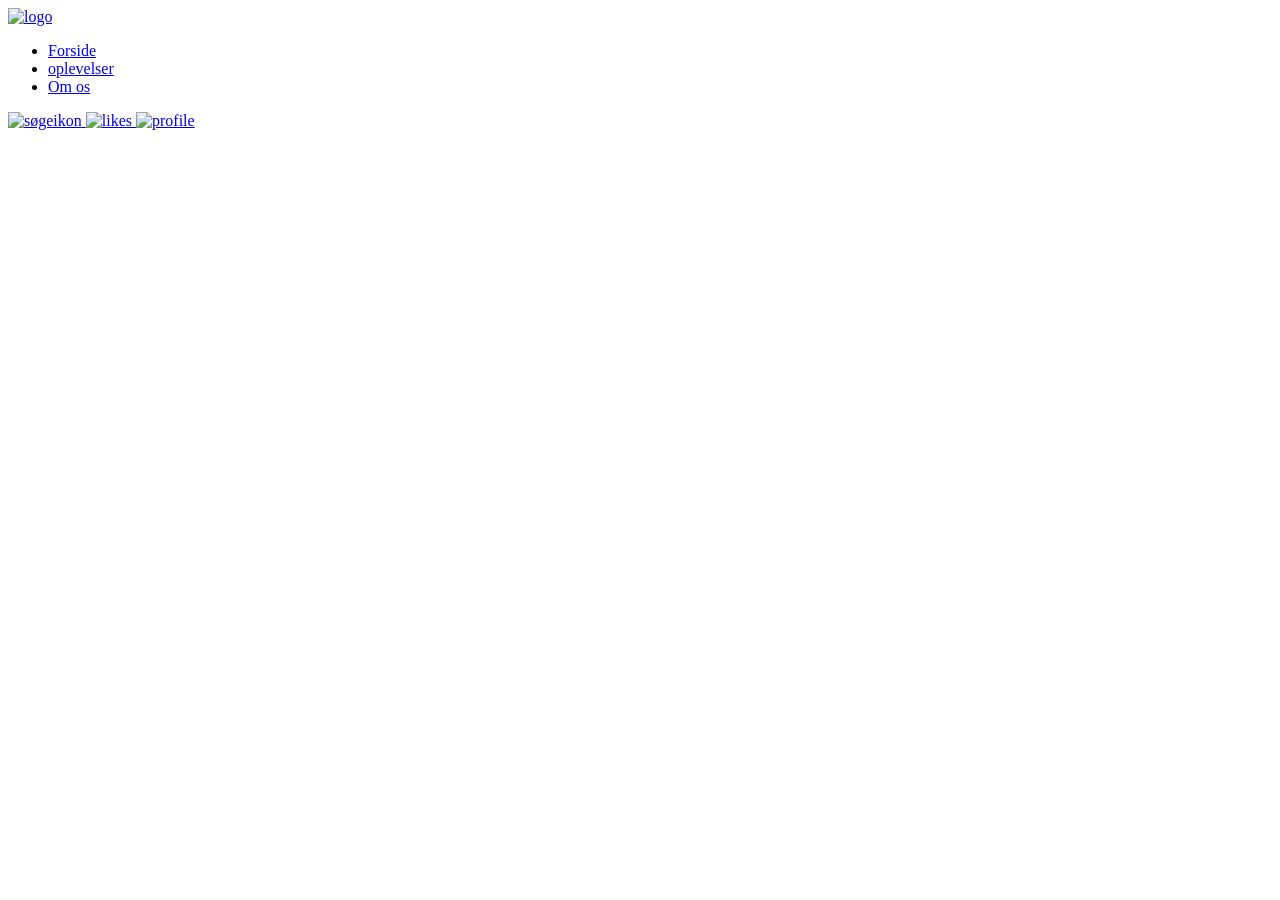
==== index.html @ 70e86e0f "lavet header i html" ====
<!DOCTYPE html>
<html lang="da">
<head>
    <meta charset="UTF-8">
    <meta name="viewport" content="width=device-width, initial-scale=1.0">
    <title>Forside</title>
    <link rel="stylesheet" href="/css/style.css">
</head>
<body>
    <header>
        <a href="/index.html">
            <img class="logo" src="#" alt="logo">
        </a>
        <nav>
            <ul>
                <li><a href="/index.html">Forside</a></li>
                <li><a href="/oplevelser.html">oplevelser</a></li>
                <li><a href="/omos.html">Om os</a></li>
            </ul>
        </nav>
        <a href="#">
            <img src="#" alt="søgeikon">
        </a>
        <a href="#">
            <img src="#" alt="likes">
        </a>
        <a href="#">
            <img src="#" alt="profile">
        </a>
    </header>
   
    <main>

    </main>
    
</body>
</html>
---- css/style.css ----
* {
    
}
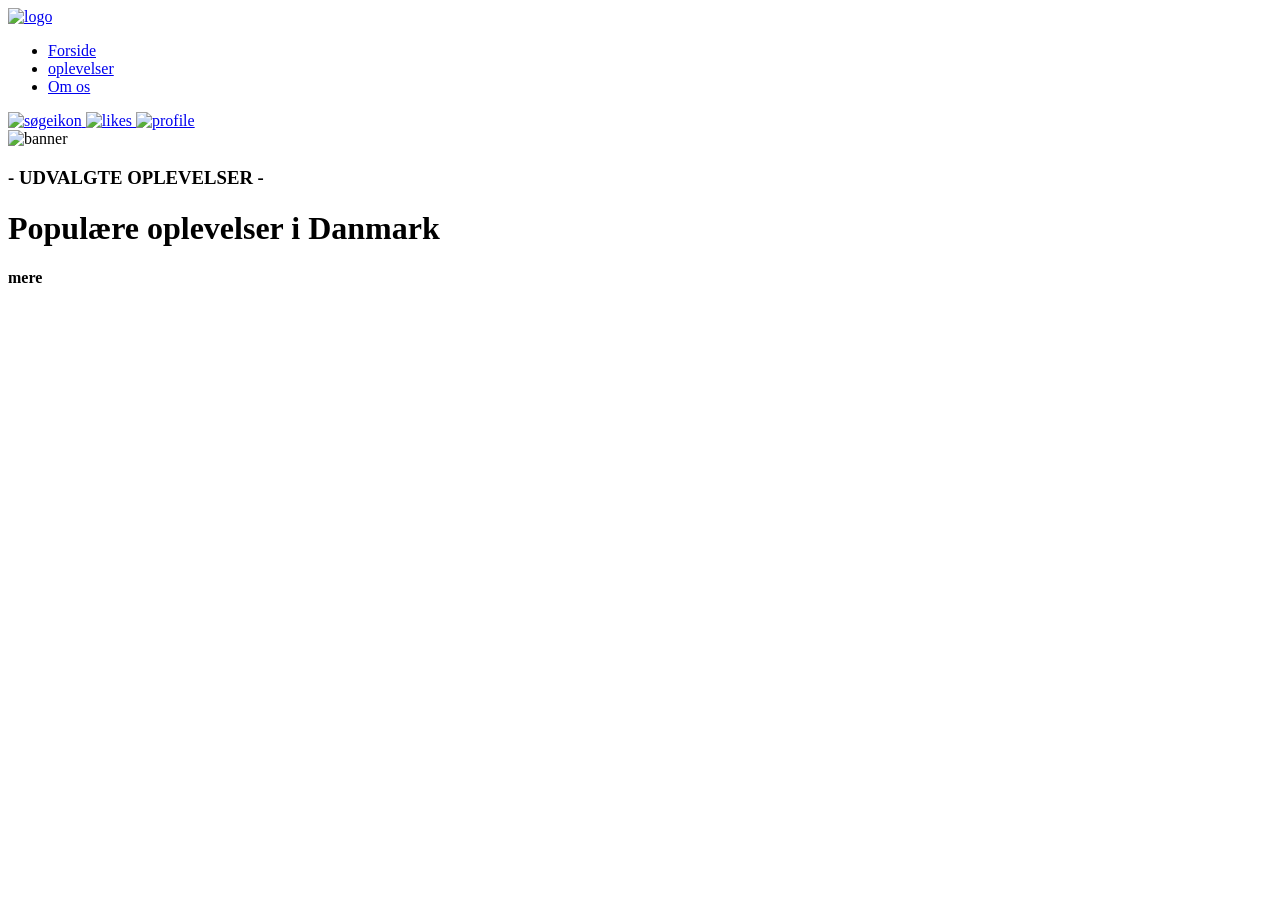
==== commit c362cc26: "Implementeret Simons forside" ====
--- a/index.html
+++ b/index.html
@@ -28,9 +28,13 @@
             <img src="#" alt="profile">
         </a>
     </header>
-   
+
     <main>
-
+        <img src="img/banner.jpg" alt="banner" class="banner-img">
+        <h3>- UDVALGTE OPLEVELSER -</h3>
+        <h1>Populære oplevelser i Danmark</h1>
+        <div class="mere"> </div>
+        <h4>mere</h4>
     </main>
     
 </body>
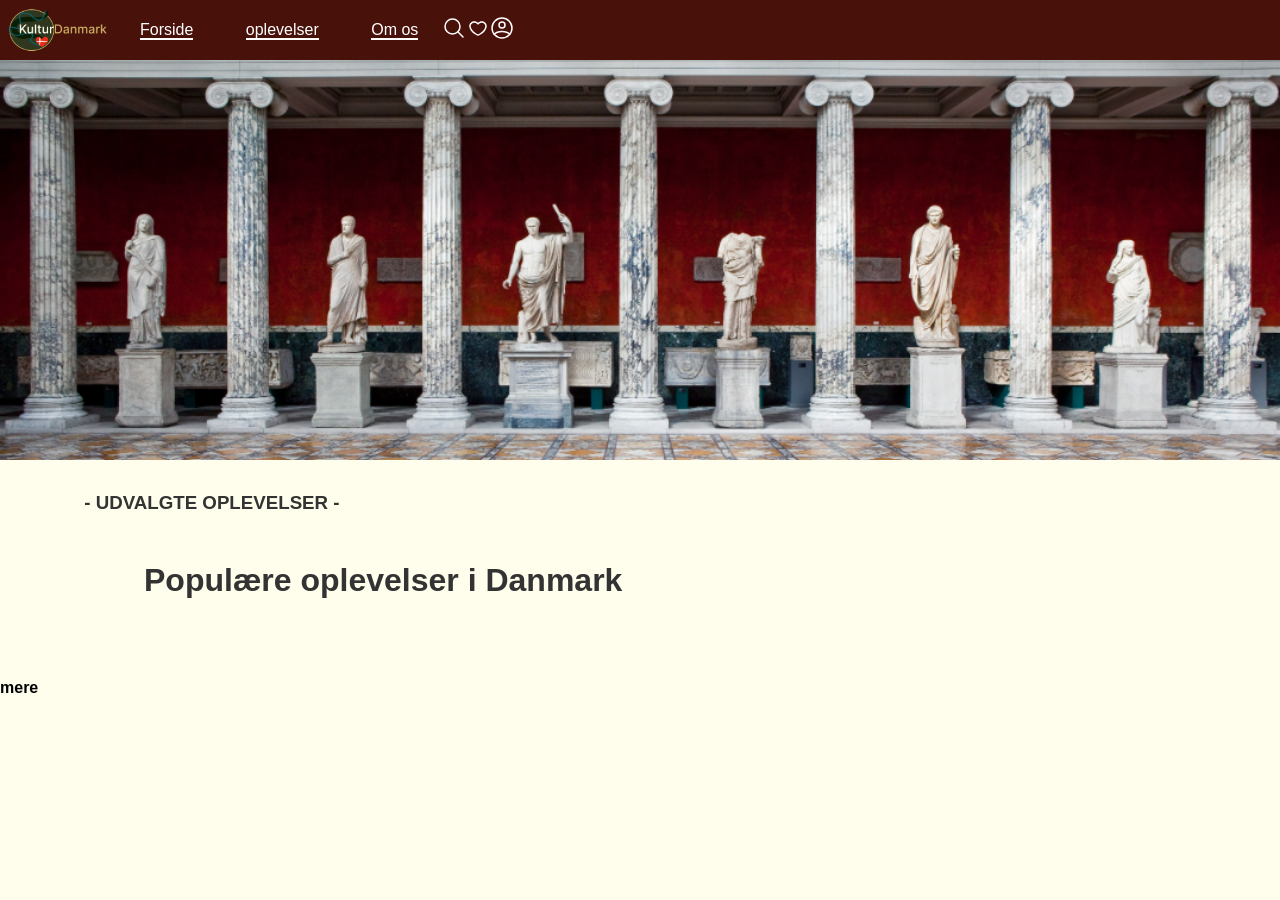
==== commit 0161393c: "Indsat banner og fået billed genveje til at fungere" ====
--- a/index.html
+++ b/index.html
@@ -9,7 +9,7 @@
 <body>
     <header>
         <a href="/index.html">
-            <img class="logo" src="#" alt="logo">
+            <img class="logo" src="/img/logo.png" alt="logo">
         </a>
         <nav>
             <ul>
@@ -19,18 +19,18 @@
             </ul>
         </nav>
         <a href="#">
-            <img src="#" alt="søgeikon">
+            <img src="/img/magnifying-glass.svg" alt="søgeikon">
         </a>
         <a href="#">
-            <img src="#" alt="likes">
+            <img src="/img/heart.svg" alt="likes">
         </a>
         <a href="#">
-            <img src="#" alt="profile">
+            <img src="/img/profile-circle.svg" alt="profile">
         </a>
     </header>
 
     <main>
-        <img src="img/banner.jpg" alt="banner" class="banner-img">
+        <img src="/img/banner.png" alt="banner" class="banner-img">
         <h3>- UDVALGTE OPLEVELSER -</h3>
         <h1>Populære oplevelser i Danmark</h1>
         <div class="mere"> </div>
--- a/css/style.css
+++ b/css/style.css
@@ -1,3 +1,91 @@
 * {
-    
+    box-sizing: border-box;
+    margin: 0;
+    font-family: inter, sans-serif;
+}
+
+body {
+    background-color: #fffdeb;
+}
+
+header {
+    background-color: #48110a;
+    display: flex;
+    align-items: center;
+    padding: 0;
+}
+
+.logo {
+    width: 100px;
+    display: block;
+    margin: 0.5em;
+}
+
+.ikon {
+    float: right;
+
+}
+
+nav {
+    padding: 0;
+}
+
+nav ul {
+    padding: 0;
+}
+
+nav li {
+    display: inline-block;
+    padding: 0 1.5em;
+}
+
+li a {
+    color: #ffffff;
+    text-decoration: none;
+        border-bottom: 2px solid #ffffff;
+}
+
+li a:hover {
+    color: #d7d7d7;
+}
+
+.ikoner {
+    display: flex;
+    align-items: center;
+    gap: 1rem;
+    margin: 0 1rem 0 auto;
+}
+
+.overskrift {
+    margin-top: 0.5em;
+    text-align: center; 
+}
+
+.brødkrumme {
+    margin: 0.3em 0.5em;
+}
+
+div {
+    display: flex;
+    margin: 2em 3.5em;
+}
+
+.linje1 {
+    aspect-ratio: 1/1;
+    width: 24%;
+    border-radius: 15px;
+    padding: 0.5em;
+}
+
+.banner-img {
+height: 400px;
+object-fit: cover;
+object-position: center 35%;
+width: 100%;
+}
+
+h1,h3 {
+    color: #333333;
+    text-align: left;
+    margin: 1.5em 4.5em;
 }
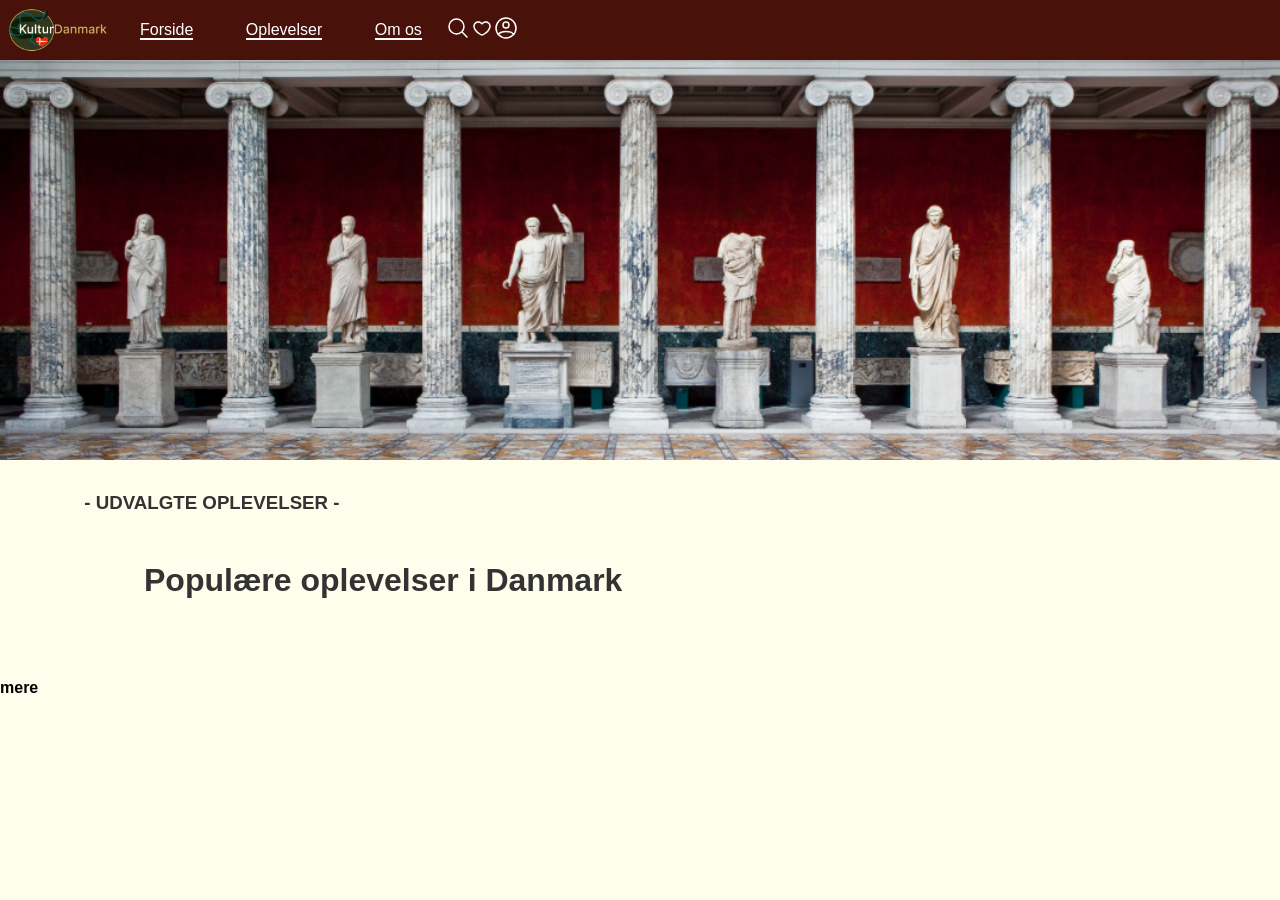
==== commit 12a0ca0b: "Lavet mere css til oplevelses siden og kopieret det hele ind i style.css filen" ====
--- a/index.html
+++ b/index.html
@@ -14,7 +14,7 @@
         <nav>
             <ul>
                 <li><a href="/index.html">Forside</a></li>
-                <li><a href="/oplevelser.html">oplevelser</a></li>
+                <li><a href="/oplevelser.html">Oplevelser</a></li>
                 <li><a href="/omos.html">Om os</a></li>
             </ul>
         </nav>
--- a/css/style.css
+++ b/css/style.css
@@ -1,3 +1,4 @@
+/*Hele hjemmesiden*/
 * {
     box-sizing: border-box;
     margin: 0;
@@ -8,6 +9,7 @@
     background-color: #fffdeb;
 }
 
+/*Header*/
 header {
     background-color: #48110a;
     display: flex;
@@ -19,11 +21,6 @@
     width: 100px;
     display: block;
     margin: 0.5em;
-}
-
-.ikon {
-    float: right;
-
 }
 
 nav {
@@ -56,13 +53,61 @@
     margin: 0 1rem 0 auto;
 }
 
+.ikon {
+    float: right;
+
+}
+
+/*Forside*/
+.banner-img {
+    height: 400px;
+    object-fit: cover;
+    object-position: center 35%;
+    width: 100%;
+}
+
+h1,h3 {
+    color: #333333;
+    text-align: left;
+    margin: 1.5em 4.5em;
+}
+
+/*Oplevelser*/
 .overskrift {
-    margin-top: 0.5em;
+    margin-top: 0.7em;
     text-align: center; 
 }
 
 .brødkrumme {
-    margin: 0.3em 0.5em;
+    padding: 0.3em 0.5em;
+    background-color: #eee5c7;
+}
+
+.search {
+    border-radius: 50px;
+    background-color: #2c572c;
+    width: 50%;
+    height: 75px;
+    margin: 0 auto;
+    display: flex;
+    align-items: center;
+    justify-content: space-between;
+}
+
+.search-valg1 {
+    display: block;
+    margin: 0 2.5em;
+    background-color: #fffdeb;
+    border-radius: 50px;
+    padding: 0.5em 0.9em;
+}
+
+.search-valg2 {
+    display: block;
+    margin: 0 2.5em;
+    background-color: #ddc26c;
+    border-radius: 50px;
+    padding: 0.6em 1em;
 }
 
 div {
@@ -70,22 +115,16 @@
     margin: 2em 3.5em;
 }
 
-.linje1 {
+.linje {
     aspect-ratio: 1/1;
     width: 24%;
-    border-radius: 15px;
+    border-radius: 10px;
     padding: 0.5em;
+    border-style: solid;
+    margin: 0 1em;
 }
 
-.banner-img {
-height: 400px;
-object-fit: cover;
-object-position: center 35%;
-width: 100%;
-}
-
-h1,h3 {
-    color: #333333;
-    text-align: left;
-    margin: 1.5em 4.5em;
+.galleri {
+    width: 100%;
+    border-radius: 10px;
 }
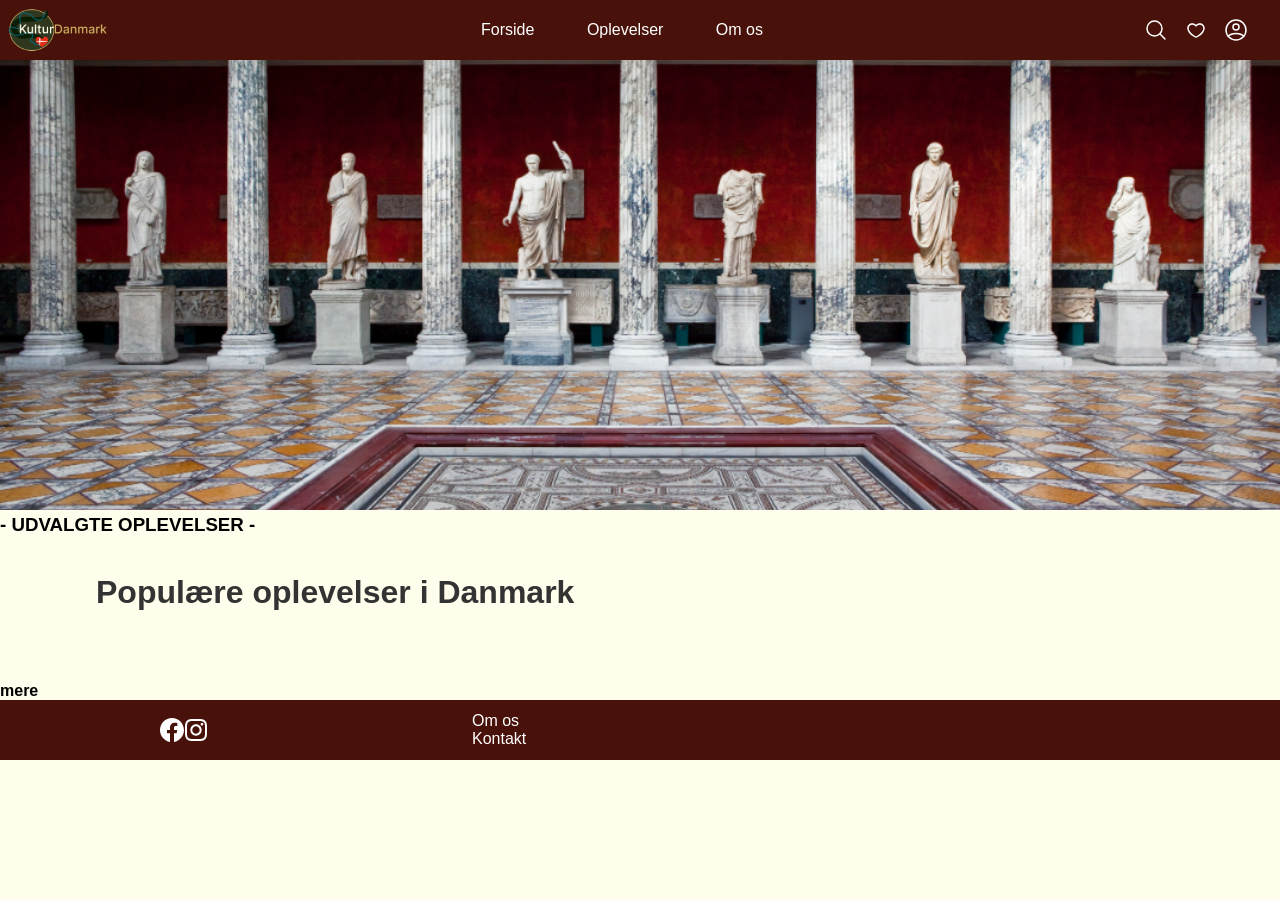
==== commit 2925db03: "Sat opdateret header og footer ind på om os og index" ====
--- a/index.html
+++ b/index.html
@@ -18,15 +18,17 @@
                 <li><a href="/omos.html">Om os</a></li>
             </ul>
         </nav>
+        <div class="ikon">
         <a href="#">
-            <img src="/img/magnifying-glass.svg" alt="søgeikon">
+            <img class="ikoner" src="/img/magnifying-glass.svg" alt="søgeikon">
         </a>
         <a href="#">
-            <img src="/img/heart.svg" alt="likes">
+            <img class="ikoner" src="/img/heart.svg" alt="likes">
         </a>
         <a href="#">
-            <img src="/img/profile-circle.svg" alt="profile">
+            <img class="ikoner" src="/img/profile-circle.svg" alt="profile">
         </a>
+        </div>
     </header>
 
     <main>
@@ -37,5 +39,23 @@
         <h4>mere</h4>
     </main>
     
+    <footer>
+        <div class="so-me">
+            <img src="/img/facebook.svg" alt="facebook">
+            <img src="/img/instagram.svg" alt="instagram">
+        </div>
+        <div class="box-6"></div>
+        <div class="genveje">
+            <ul>
+                <li><a href="/omos.html">Om os</a></li>
+                <li><a href="#">Kontakt</a></li>
+            </ul>
+        </div>
+        <div class="copyright">
+            <img class="copyikon" src="/img/copyright-circle.svg" alt="copyright">
+            <p class="kdk">2026 KulturDanmark</p>
+            <img class="visitdk" src="/img/visitdenmark-logo.png" alt="visitdenmark">
+        </div>        
+    </footer>
 </body>
 </html>
--- a/css/style.css
+++ b/css/style.css
@@ -15,6 +15,8 @@
     display: flex;
     align-items: center;
     padding: 0;
+    justify-content: space-between;
+    height: 60px;
 }
 
 .logo {
@@ -39,48 +41,176 @@
 li a {
     color: #ffffff;
     text-decoration: none;
-        border-bottom: 2px solid #ffffff;
 }
 
 li a:hover {
     color: #d7d7d7;
+    border-bottom: 2px solid #d7d7d7;
 }
 
 .ikoner {
     display: flex;
     align-items: center;
-    gap: 1rem;
     margin: 0 1rem 0 auto;
 }
 
 .ikon {
+    display: flex;
+    margin: 0 1em;
+}
+
+/*Footer*/
+footer {
+    background-color: #48110a;
+    height: 60px;
+    display: flex;
+    align-items: center;
+    justify-content: space-between;
+    margin: 0;
+}
+
+.farve-linjer {
+    display: flex;
+    position: relative;
+    margin-bottom: -3.8em;
+}
+
+.box-1 {
+    background-color: #ddc26c;
+    height: 100px;
+    width: 1%;
+    margin-right: 0.8em;
+    margin-left: 0.8em;
+}
+
+.box-2 {
+    background-color: #48110a;
+    height: 100px;
+    width: 1%;
+    margin-right: 0.8em;
+}
+
+.box-3 {
+    background-color: #2c572c;
+    height: 100px;
+    width: 1%;
+    margin-right: 0.8em;
+}
+
+.box-4 {
+    background-color: #211e1c;
+    height: 100px;
+    width: 1%;
+    margin-right: 0.8em;
+}
+
+.box-5 {
+    background-color: #fffdeb;
+    height: 100px;
+    width: 1%;
+    margin-right: 0.8em;
+    border-style: solid;
+    border-width: 1px;
+}
+
+.so-me {
+    margin-left: 10em;
+}
+
+.box-6 {
+    background-color: white;
+}
+
+.genveje {
+    margin-right: 50em;
+    text-decoration: none;
+}
+
+.genveje ul {
+    color: white;
+    list-style: none;
+}
+
+.genveje ul li a:hover {
+    color: #d7d7d7;
+}
+
+.copyright {
     float: right;
-
+    display: flex;
+    color: #fffdeb;
+    width: 25%;
+    justify-content: space-between;
+    align-items: center;
+}
+
+.copyikon {
+    width: 1.1em;
+}
+
+.kdk {
+    margin-right: 3em;
+}
+
+.visitdk {
+    width: 10em;
+}
+
+/*Brødkrumme på oplevelser og om os*/
+.brødkrumme {
+    padding: 0.3em 0.5em;
+    background-color: #eee5c7;
 }
 
 /*Forside*/
 .banner-img {
-    height: 400px;
+    height: 450px;
     object-fit: cover;
-    object-position: center 35%;
+    object-position: center 55%;
     width: 100%;
 }
 
-h1,h3 {
+h1 {
     color: #333333;
     text-align: left;
-    margin: 1.5em 4.5em;
+    margin: 1.2em 3.0em;
+}
+
+h2 {
+    color: #333333;
+    text-align: left;
+    margin: 1.5em 4em;
+}
+
+.tekst {
+    font-size: 1.2em;
+    line-height: 1.2em;
+    margin: 1.2em 5em;
+}
+
+.galleri-container{
+    margin: 2em 5em;
+    }
+
+.galleri {
+    aspect-ratio: 1/1;
+    width: 19%;
+    border-radius: 10%;
+    object-fit: cover;
+    padding: 0.1em;
+}
+
+.stiftinfo {
+    display: flex;
+    gap: 95px;
+    justify-content: flex-start;
+    margin: 2em 5em;
 }
 
 /*Oplevelser*/
 .overskrift {
     margin-top: 0.7em;
     text-align: center; 
-}
-
-.brødkrumme {
-    padding: 0.3em 0.5em;
-    background-color: #eee5c7;
 }
 
 .search {
@@ -117,14 +247,16 @@
 
 .linje {
     aspect-ratio: 1/1;
-    width: 24%;
+    width: 25%;
     border-radius: 10px;
     padding: 0.5em;
     border-style: solid;
     margin: 0 1em;
 }
 
-.galleri {
+.gallery {
     width: 100%;
     border-radius: 10px;
-}+    height: 60%;
+    object-fit: cover;
+}
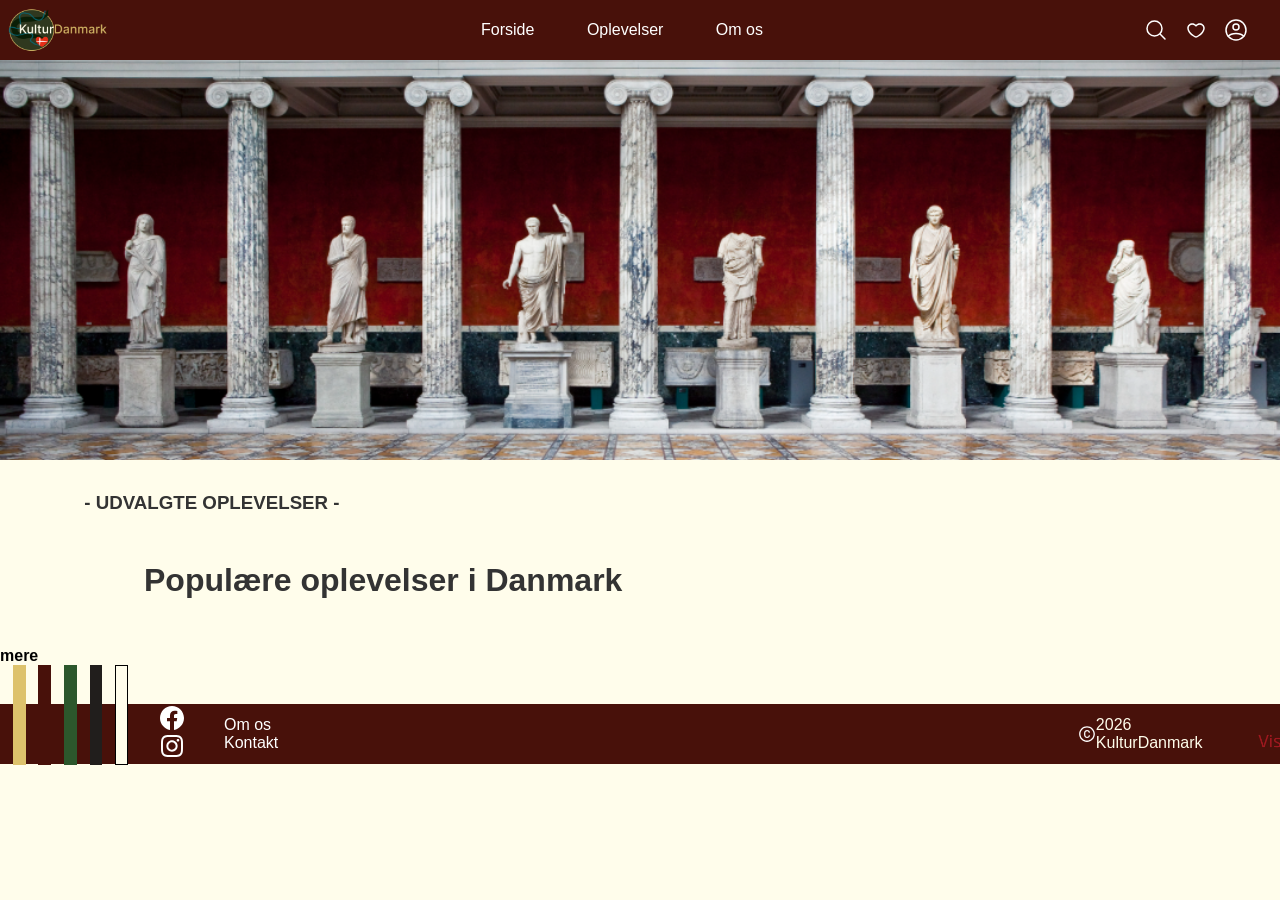
==== commit d4018ecf: "Har sat header og footer samt deres css ind på alle sider." ====
--- a/index.html
+++ b/index.html
@@ -4,7 +4,7 @@
     <meta charset="UTF-8">
     <meta name="viewport" content="width=device-width, initial-scale=1.0">
     <title>Forside</title>
-    <link rel="stylesheet" href="/css/style.css">
+    <link rel="stylesheet" href="/css/siyamand.css">
 </head>
 <body>
     <header>
@@ -37,6 +37,14 @@
         <h1>Populære oplevelser i Danmark</h1>
         <div class="mere"> </div>
         <h4>mere</h4>
+
+         <div class="farve-linjer">
+            <div class="box-1"></div>
+            <div class="box-2"></div>
+            <div class="box-3"></div>
+            <div class="box-4"></div>
+            <div class="box-5"></div>
+        </div>
     </main>
     
     <footer>
--- a/css/siyamand.css
+++ b/css/siyamand.css
@@ -0,0 +1,171 @@
+/*Hele hjemmesiden*/
+* {
+    box-sizing: border-box;
+    margin: 0;
+    font-family: inter, sans-serif;
+}
+
+body {
+    background-color: #fffdeb;
+}
+
+/*Header*/
+header {
+    background-color: #48110a;
+    display: flex;
+    align-items: center;
+    padding: 0;
+    justify-content: space-between;
+    height: 60px;
+}
+
+.logo {
+    width: 100px;
+    display: block;
+    margin: 0.5em;
+}
+
+nav {
+    padding: 0;
+}
+
+nav ul {
+    padding: 0;
+}
+
+nav li {
+    display: inline-block;
+    padding: 0 1.5em;
+}
+
+li a {
+    color: #ffffff;
+    text-decoration: none;
+}
+
+li a:hover {
+    color: #d7d7d7;
+    border-bottom: 2px solid #d7d7d7;
+}
+
+.ikoner {
+    display: flex;
+    align-items: center;
+    margin: 0 1rem 0 auto;
+}
+
+.ikon {
+    display: flex;
+    margin: 0 1em;
+}
+
+/*Footer*/
+footer {
+    background-color: #48110a;
+    height: 60px;
+    display: flex;
+    align-items: center;
+    justify-content: space-between;
+    margin: 0;
+}
+
+.farve-linjer {
+    display: flex;
+    position: relative;
+    margin-bottom: -3.8em;
+}
+
+.box-1 {
+    background-color: #ddc26c;
+    height: 100px;
+    width: 1%;
+    margin-right: 0.8em;
+    margin-left: 0.8em;
+}
+
+.box-2 {
+    background-color: #48110a;
+    height: 100px;
+    width: 1%;
+    margin-right: 0.8em;
+}
+
+.box-3 {
+    background-color: #2c572c;
+    height: 100px;
+    width: 1%;
+    margin-right: 0.8em;
+}
+
+.box-4 {
+    background-color: #211e1c;
+    height: 100px;
+    width: 1%;
+    margin-right: 0.8em;
+}
+
+.box-5 {
+    background-color: #fffdeb;
+    height: 100px;
+    width: 1%;
+    margin-right: 0.8em;
+    border-style: solid;
+    border-width: 1px;
+}
+
+.so-me {
+    margin-left: 10em;
+}
+
+.box-6 {
+    background-color: white;
+}
+
+.genveje {
+    margin-right: 50em;
+    text-decoration: none;
+}
+
+.genveje ul {
+    color: white;
+    list-style: none;
+}
+
+.genveje ul li a:hover {
+    color: #d7d7d7;
+}
+
+.copyright {
+    float: right;
+    display: flex;
+    color: #fffdeb;
+    width: 25%;
+    justify-content: space-between;
+    align-items: center;
+}
+
+.copyikon {
+    width: 1.1em;
+}
+
+.kdk {
+    margin-right: 3em;
+}
+
+.visitdk {
+    width: 10em;
+}
+
+/*Forside*/
+.banner-img {
+    height: 400px;
+    object-fit: cover;
+    object-position: center 35%;
+    width: 100%;
+}
+
+h1,h3 {
+    color: #333333;
+    text-align: left;
+    margin: 1.5em 4.5em;
+}
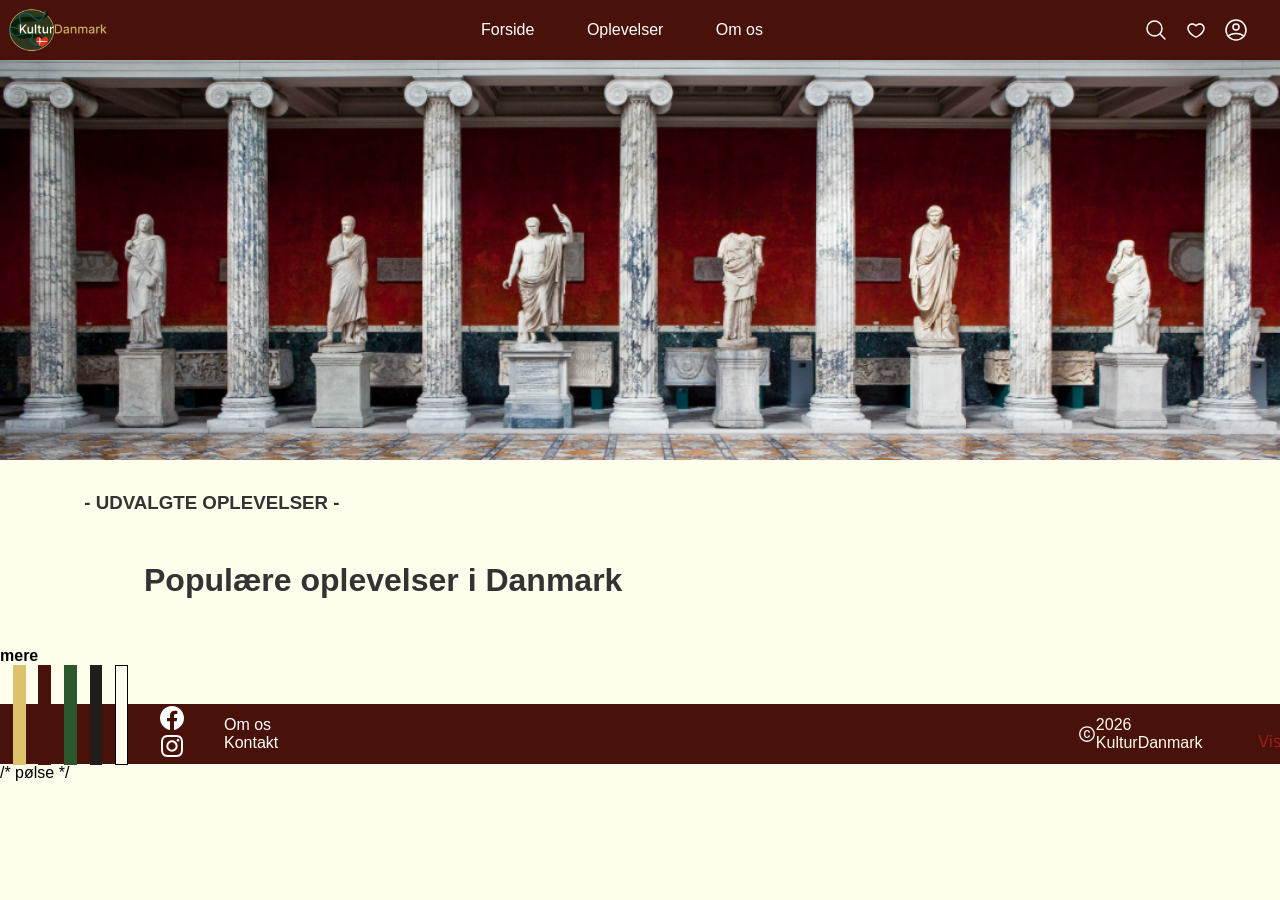
==== commit 381e18b7: "pølse" ====
--- a/index.html
+++ b/index.html
@@ -66,4 +66,6 @@
         </div>        
     </footer>
 </body>
-</html>+</html>
+
+/* pølse */
